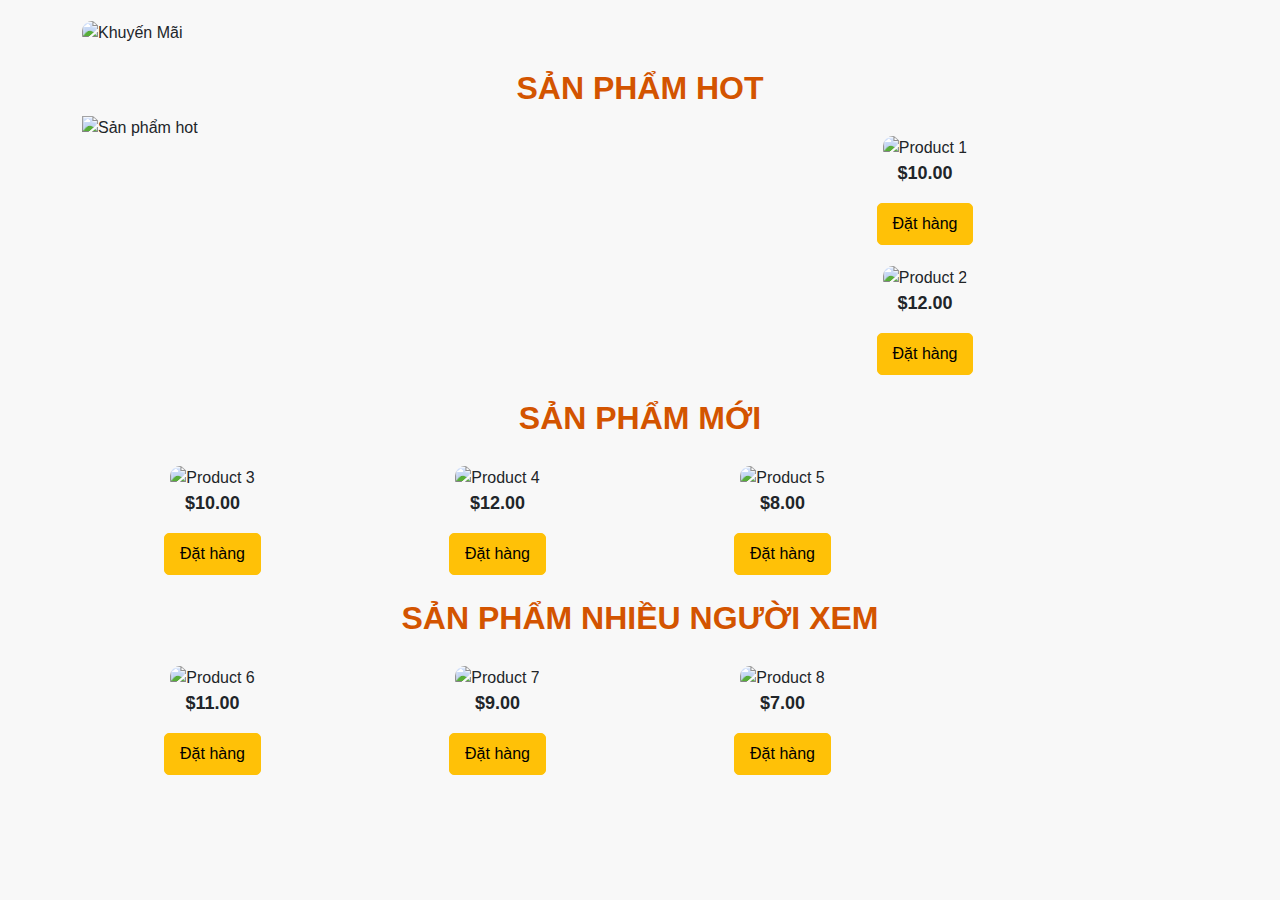
==== index.html @ 2e8bdfd3 "first commit" ====
<!DOCTYPE html>
<html lang="vi">
<head>
    <meta charset="UTF-8">
    <meta name="viewport" content="width=device-width, initial-scale=1.0">
    <title>Trang Bán Hàng</title>
    <link rel="stylesheet" href="https://cdn.jsdelivr.net/npm/bootstrap@5.3.0/dist/css/bootstrap.min.css">
    <link rel="stylesheet" href="css/style.css">
</head>
<body>
    <!-- Banner Khuyến Mãi -->
    <div class="container">
        <div class="banner">
            <img src="banner.jpg" class="img-fluid" alt="Khuyến Mãi">
        </div>

        <!-- SẢN PHẨM HOT -->
        <h2 class="text-center mt-4">SẢN PHẨM HOT</h2>
        <div class="row">
            <div class="col-md-6">
                <img src="hot-product.jpg" class="img-fluid" alt="Sản phẩm hot">
            </div>
            <div class="col-md-6 d-flex flex-column">
                <div class="product">
                    <img src="product1.jpg" alt="Product 1">
                    <p>$10.00</p>
                    <button class="btn btn-warning">Đặt hàng</button>
                </div>
                <div class="product">
                    <img src="product2.jpg" alt="Product 2">
                    <p>$12.00</p>
                    <button class="btn btn-warning">Đặt hàng</button>
                </div>
            </div>
        </div>

        <!-- SẢN PHẨM MỚI -->
        <h2 class="text-center mt-4">SẢN PHẨM MỚI</h2>
        <div class="row">
            <div class="col-md-3 product">
                <img src="product3.jpg" alt="Product 3">
                <p>$10.00</p>
                <button class="btn btn-warning">Đặt hàng</button>
            </div>
            <div class="col-md-3 product">
                <img src="product4.jpg" alt="Product 4">
                <p>$12.00</p>
                <button class="btn btn-warning">Đặt hàng</button>
            </div>
            <div class="col-md-3 product">
                <img src="product5.jpg" alt="Product 5">
                <p>$8.00</p>
                <button class="btn btn-warning">Đặt hàng</button>
            </div>
        </div>

        <!-- SẢN PHẨM NHIỀU NGƯỜI XEM -->
        <h2 class="text-center mt-4">SẢN PHẨM NHIỀU NGƯỜI XEM</h2>
        <div class="row">
            <div class="col-md-3 product">
                <img src="product6.jpg" alt="Product 6">
                <p>$11.00</p>
                <button class="btn btn-warning">Đặt hàng</button>
            </div>
            <div class="col-md-3 product">
                <img src="product7.jpg" alt="Product 7">
                <p>$9.00</p>
                <button class="btn btn-warning">Đặt hàng</button>
            </div>
            <div class="col-md-3 product">
                <img src="product8.jpg" alt="Product 8">
                <p>$7.00</p>
                <button class="btn btn-warning">Đặt hàng</button>
            </div>
        </div>
    </div>

    <script src="https://cdn.jsdelivr.net/npm/bootstrap@5.3.0/dist/js/bootstrap.bundle.min.js"></script>
</body>
</html>
---- css/style.css ----
body {
    font-family: Arial, sans-serif;
    background-color: #f8f8f8;
    padding: 20px;
}

.banner img {
    width: 100%;
    border-radius: 10px;
}

h2 {
    color: #d35400;
    font-weight: bold;
    margin-top: 20px;
}

.product {
    text-align: center;
    margin-top: 20px;
}

.product img {
    width: 100%;
    border-radius: 10px;
}

.product p {
    font-size: 18px;
    font-weight: bold;
}

.btn-warning {
    font-size: 16px;
    padding: 8px 15px;
    border-radius: 5px;
}
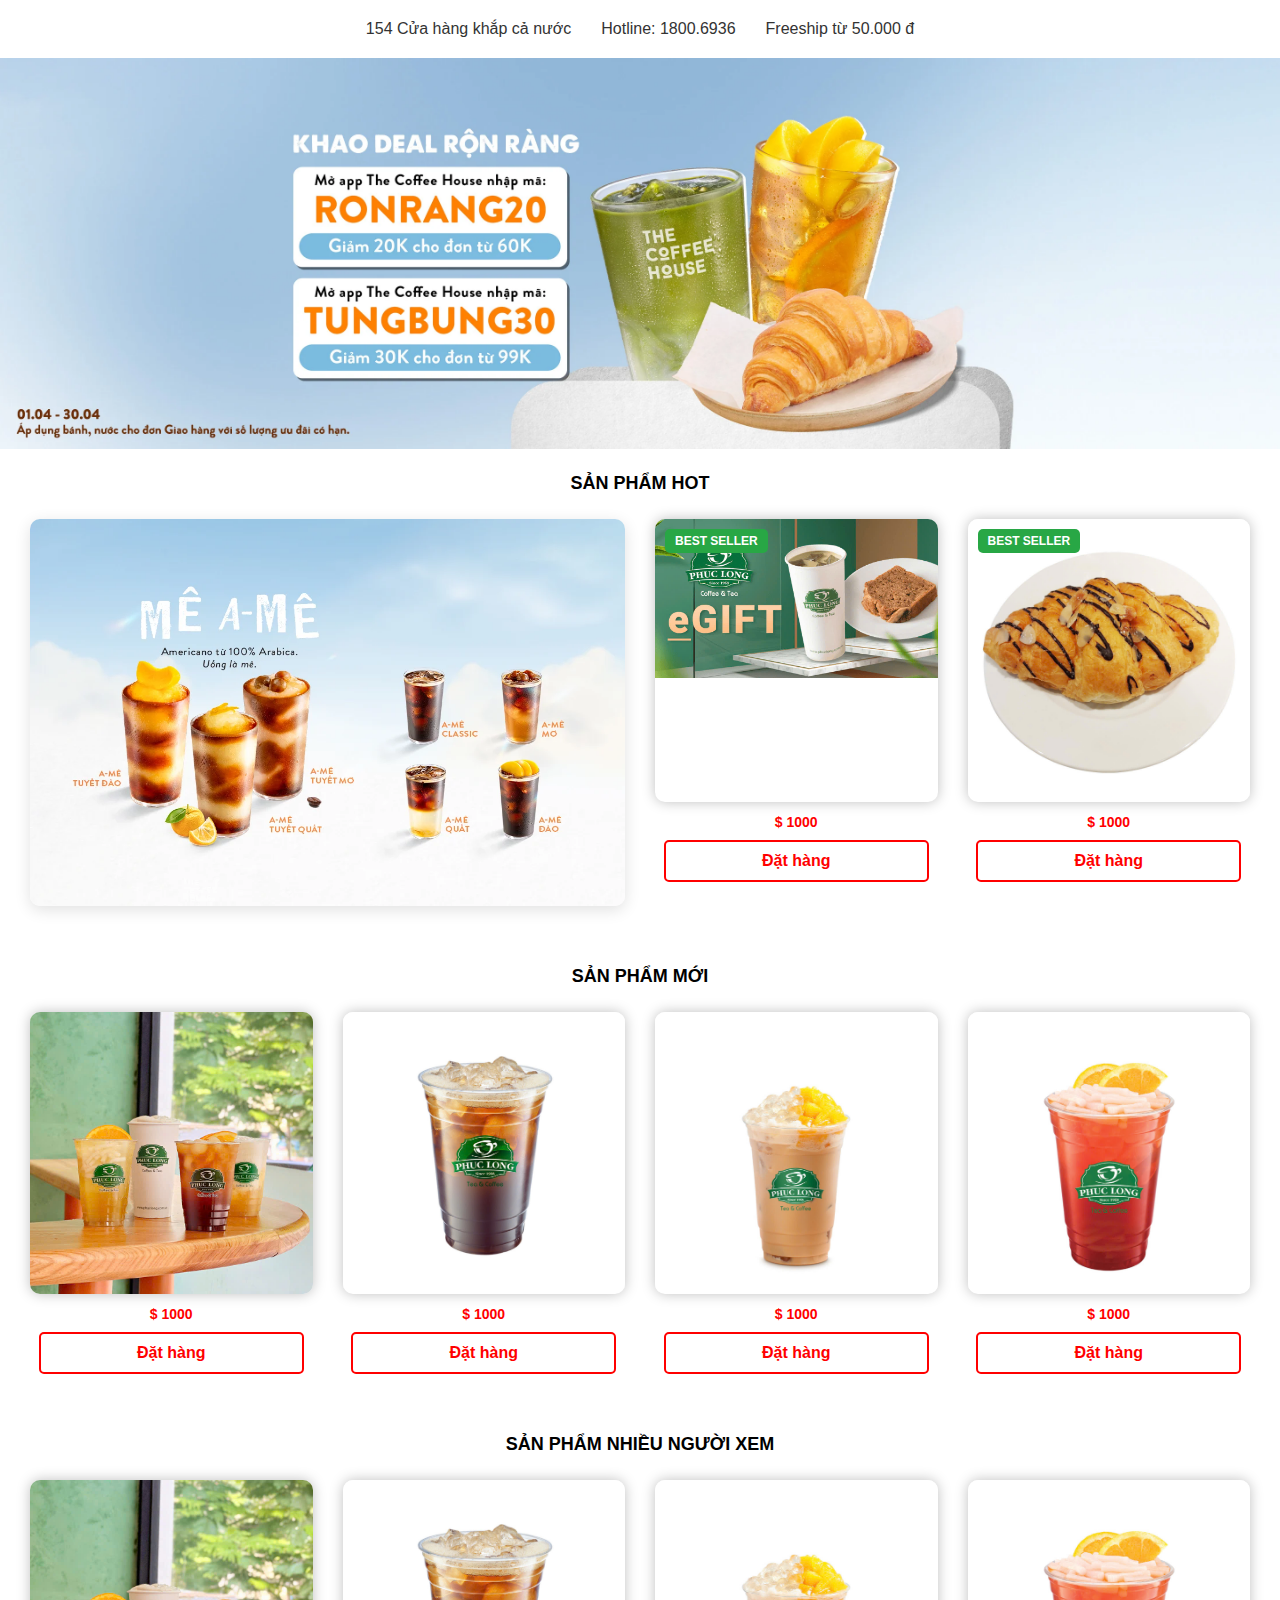
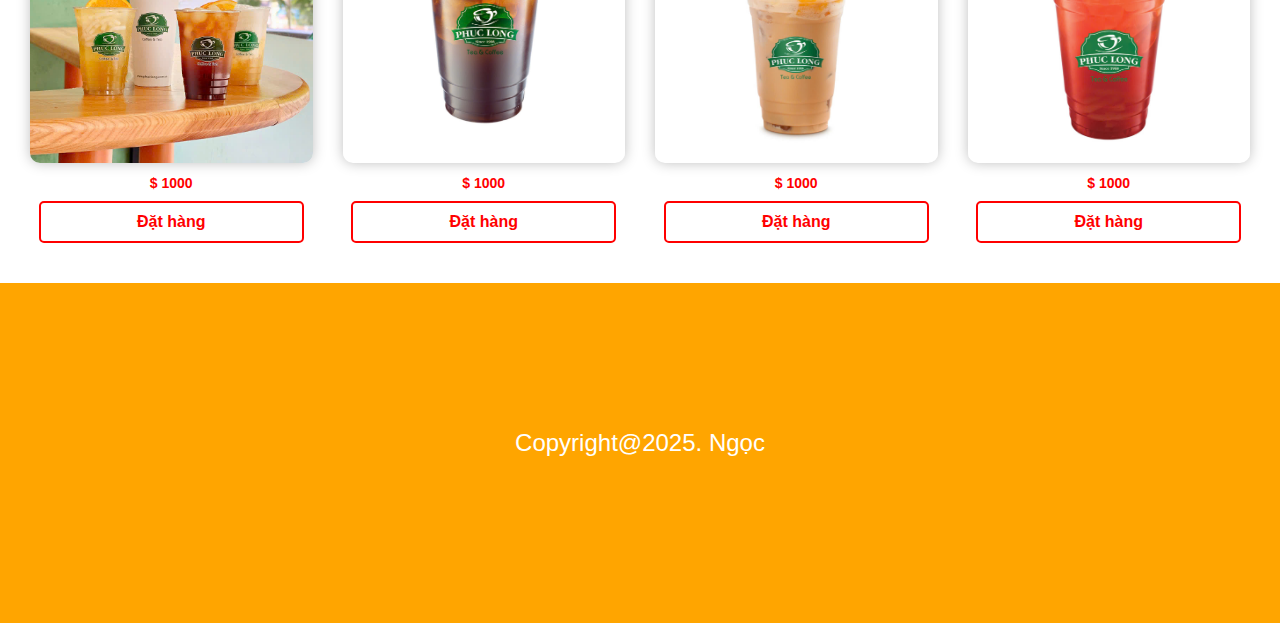
==== commit 425a58f8: "save" ====
--- a/index.html
+++ b/index.html
@@ -1,80 +1,204 @@
 <!DOCTYPE html>
-<html lang="vi">
-<head>
-    <meta charset="UTF-8">
-    <meta name="viewport" content="width=device-width, initial-scale=1.0">
-    <title>Trang Bán Hàng</title>
-    <link rel="stylesheet" href="https://cdn.jsdelivr.net/npm/bootstrap@5.3.0/dist/css/bootstrap.min.css">
-    <link rel="stylesheet" href="css/style.css">
-</head>
-<body>
-    <!-- Banner Khuyến Mãi -->
+<html lang="en">
+  <head>
+    <meta charset="UTF-8" />
+    <meta name="viewport" content="width=device-width, initial-scale=1.0" />
+    <title>Bán hàng</title>
+    <link rel="stylesheet" href="css/style.css" />
+  </head>
+  <body>
+    <div class="header-meta-list">
+      <a href="/">
+        <span>154 Cửa hàng khắp cả nước</span>
+      </a>
+      <a href="/">
+        <span>Hotline: 1800.6936</span>
+      </a>
+      <a href="/">
+        <span>Freeship từ 50.000 đ</span>
+      </a>
+    </div>
+    <div class="banner">
+      <a href="sanpham.html">
+        <img src="images/banner.webp" alt="banner" />
+      </a>
+    </div>
     <div class="container">
-        <div class="banner">
-            <img src="banner.jpg" class="img-fluid" alt="Khuyến Mãi">
-        </div>
-
-        <!-- SẢN PHẨM HOT -->
-        <h2 class="text-center mt-4">SẢN PHẨM HOT</h2>
-        <div class="row">
-            <div class="col-md-6">
-                <img src="hot-product.jpg" class="img-fluid" alt="Sản phẩm hot">
-            </div>
-            <div class="col-md-6 d-flex flex-column">
-                <div class="product">
-                    <img src="product1.jpg" alt="Product 1">
-                    <p>$10.00</p>
-                    <button class="btn btn-warning">Đặt hàng</button>
-                </div>
-                <div class="product">
-                    <img src="product2.jpg" alt="Product 2">
-                    <p>$12.00</p>
-                    <button class="btn btn-warning">Đặt hàng</button>
-                </div>
-            </div>
-        </div>
-
-        <!-- SẢN PHẨM MỚI -->
-        <h2 class="text-center mt-4">SẢN PHẨM MỚI</h2>
-        <div class="row">
-            <div class="col-md-3 product">
-                <img src="product3.jpg" alt="Product 3">
-                <p>$10.00</p>
-                <button class="btn btn-warning">Đặt hàng</button>
-            </div>
-            <div class="col-md-3 product">
-                <img src="product4.jpg" alt="Product 4">
-                <p>$12.00</p>
-                <button class="btn btn-warning">Đặt hàng</button>
-            </div>
-            <div class="col-md-3 product">
-                <img src="product5.jpg" alt="Product 5">
-                <p>$8.00</p>
-                <button class="btn btn-warning">Đặt hàng</button>
-            </div>
-        </div>
-
-        <!-- SẢN PHẨM NHIỀU NGƯỜI XEM -->
-        <h2 class="text-center mt-4">SẢN PHẨM NHIỀU NGƯỜI XEM</h2>
-        <div class="row">
-            <div class="col-md-3 product">
-                <img src="product6.jpg" alt="Product 6">
-                <p>$11.00</p>
-                <button class="btn btn-warning">Đặt hàng</button>
-            </div>
-            <div class="col-md-3 product">
-                <img src="product7.jpg" alt="Product 7">
-                <p>$9.00</p>
-                <button class="btn btn-warning">Đặt hàng</button>
-            </div>
-            <div class="col-md-3 product">
-                <img src="product8.jpg" alt="Product 8">
-                <p>$7.00</p>
-                <button class="btn btn-warning">Đặt hàng</button>
-            </div>
-        </div>
-    </div>
-
-    <script src="https://cdn.jsdelivr.net/npm/bootstrap@5.3.0/dist/js/bootstrap.bundle.min.js"></script>
-</body>
+      <div class="hot-product">
+        <div class="hot-product-title">
+          <h2>Sản phẩm hot</h2>
+        </div>
+        <div class="hot-product-list">
+          <div class="menu-item banner-left">
+            <a href="sanpham.html">
+              <img src="images/banner_left.webp" alt="banner-left" />
+            </a>
+          </div>
+          <div class="menu_item">
+            <div class="menu_item_image">
+                <div class="best-seller-label">Best Seller</div>
+              <a href="sanphamchitiet.html" title="Hi-Tea Vải"
+                ><img
+                  class="lazyloaded"
+                  src="images/product_1.jpg"
+                  alt="product_1"
+              /></a>
+            </div>
+            <div class="menu_item_info">
+              <div class="price_product_item">$ 1000</div>
+              <a href="dathang.html" class="btn-product">Đặt hàng</a>
+            </div>
+          </div>
+          <div class="menu_item">
+            <div class="menu_item_image">
+                <div class="best-seller-label">Best Seller</div>
+              <a href="sanphamchitiet.html" title="Hi-Tea Vải"
+                ><img
+                  class="lazyloaded"
+                  src="images/product_2.jpg"
+                  alt="product_2"
+              /></a>
+            </div>
+            <div class="menu_item_info">
+              <div class="price_product_item">$ 1000</div>
+              <a href="dathang.html" class="btn-product">Đặt hàng</a>
+            </div>
+          </div>
+        </div>
+      </div>
+    </div>
+    <div class="container">
+        <div class="hot-product">
+          <div class="hot-product-title">
+            <h2>Sản phẩm mới</h2>
+          </div>
+          <div class="hot-product-list">
+            <div class="menu_item">
+              <div class="menu_item_image">
+                <a href="sanphamchitiet.html" title="Hi-Tea Vải"
+                  ><img
+                    class="lazyloaded"
+                    src="images/product_3.jpg"
+                    alt="product_1"
+                /></a>
+              </div>
+              <div class="menu_item_info">
+                <div class="price_product_item">$ 1000</div>
+                <a href="dathang.html" class="btn-product">Đặt hàng</a>
+              </div>
+            </div>
+            <div class="menu_item">
+              <div class="menu_item_image">
+                <a href="sanphamchitiet.html" title="Hi-Tea Vải"
+                  ><img
+                    class="lazyloaded"
+                    src="images/product_4.jpg"
+                    alt="product_2"
+                /></a>
+              </div>
+              <div class="menu_item_info">
+                <div class="price_product_item">$ 1000</div>
+                <a href="dathang.html" class="btn-product">Đặt hàng</a>
+              </div>
+            </div>
+            <div class="menu_item">
+              <div class="menu_item_image">
+                <a href="sanphamchitiet.html" title="Hi-Tea Vải"
+                  ><img
+                    class="lazyloaded"
+                    src="images/product_5.jpg"
+                    alt="product_2"
+                /></a>
+              </div>
+              <div class="menu_item_info">
+                <div class="price_product_item">$ 1000</div>
+                <a href="dathang.html" class="btn-product">Đặt hàng</a>
+              </div>
+            </div>
+            <div class="menu_item">
+              <div class="menu_item_image">
+                <a href="sanphamchitiet.html" title="Hi-Tea Vải"
+                  ><img
+                    class="lazyloaded"
+                    src="images/product_6.jpg"
+                    alt="product_2"
+                /></a>
+              </div>
+              <div class="menu_item_info">
+                <div class="price_product_item">$ 1000</div>
+                <a href="dathang.html" class="btn-product">Đặt hàng</a>
+              </div>
+            </div>
+          </div>
+        </div>
+      </div>
+    <div class="container">
+      <div class="hot-product">
+        <div class="hot-product-title">
+          <h2>Sản phẩm nhiều người xem</h2>
+        </div>
+        <div class="hot-product-list">
+          <div class="menu_item">
+            <div class="menu_item_image">
+              <a href="sanphamchitiet.html" title="Hi-Tea Vải"
+                ><img
+                  class="lazyloaded"
+                  src="images/product_3.jpg"
+                  alt="product_1"
+              /></a>
+            </div>
+            <div class="menu_item_info">
+              <div class="price_product_item">$ 1000</div>
+              <a href="dathang.html" class="btn-product">Đặt hàng</a>
+            </div>
+          </div>
+          <div class="menu_item">
+            <div class="menu_item_image">
+              <a href="sanphamchitiet.html" title="Hi-Tea Vải"
+                ><img
+                  class="lazyloaded"
+                  src="images/product_4.jpg"
+                  alt="product_2"
+              /></a>
+            </div>
+            <div class="menu_item_info">
+              <div class="price_product_item">$ 1000</div>
+              <a href="dathang.html" class="btn-product">Đặt hàng</a>
+            </div>
+          </div>
+          <div class="menu_item">
+            <div class="menu_item_image">
+              <a href="sanphamchitiet.html" title="Hi-Tea Vải"
+                ><img
+                  class="lazyloaded"
+                  src="images/product_5.jpg"
+                  alt="product_2"
+              /></a>
+            </div>
+            <div class="menu_item_info">
+              <div class="price_product_item">$ 1000</div>
+              <a href="dathang.html" class="btn-product">Đặt hàng</a>
+            </div>
+          </div>
+          <div class="menu_item">
+            <div class="menu_item_image">
+              <a href="sanphamchitiet.html" title="Hi-Tea Vải"
+                ><img
+                  class="lazyloaded"
+                  src="images/product_6.jpg"
+                  alt="product_2"
+              /></a>
+            </div>
+            <div class="menu_item_info">
+              <div class="price_product_item">$ 1000</div>
+              <a href="dathang.html" class="btn-product">Đặt hàng</a>
+            </div>
+          </div>
+        </div>
+      </div>
+    </div>
+    <div class="footer">
+      <p>Copyright@2025. Ngọc</p>
+    </div>
+  </body>
 </html>
--- a/css/style.css
+++ b/css/style.css
@@ -1,37 +1,281 @@
-body {
+body{
+    background-color: #fff;
     font-family: Arial, sans-serif;
-    background-color: #f8f8f8;
-    padding: 20px;
-}
-
-.banner img {
-    width: 100%;
+}
+*{
+    margin: 0;
+    padding: 0;
+}
+.container {
+    margin-right: auto;
+    margin-left: auto;
+    padding-left: 15px;
+    padding-right: 15px;
+}
+.header-meta-list{
+    width: 100%;
+    display: flex;
+    margin: 0;
+    padding: 10px 0;
+    justify-content: center;
+    background-color: #fff;
+}
+
+.header-meta-list a{
+    text-decoration: none;
+    color: #333;
+    padding: 10px 15px;
+}
+.header-meta-list a:hover{
+    color: #007BFF;
+}
+.banner{
+    width: 100%;
+    position: relative;
+    display: flex;
+    justify-content: center;
+    flex-direction: column;
+    align-items: center;
+}
+.banner h1{
+    position: absolute;
+    text-align: center;
+    color: #fff;
+    font-size: 36px;
+    margin: 20px 0;
+    text-transform: uppercase;
+}
+.banner img{
+    width: 100%;
+    height: auto;
+}
+.hot-products{
+    margin-right: auto;
+    margin-left: auto;
+    padding-left: 15px;
+    padding-right: 15px;
+}
+.hot-product-title{
+    text-align: center;
+    font-size: 24px;
+    margin: 20px 0;
+    text-transform: uppercase;
+}
+.banner-left{
+    flex: 0 0 calc(50% - 30px);
+    margin: 0 15px 40px 15px;
+}
+.banner-left a{
+    display: block;
+    padding-top: 65%;
+    position: relative;
     border-radius: 10px;
-}
-
-h2 {
-    color: #d35400;
+    overflow: hidden;
+    box-shadow: 0px 4px 16px 0px #0000001F;
+}
+.banner-left > a > img {
+    width: 100%;
+    height: 100%;
+    top: 0;
+    left: 0;
+    position: absolute;
+}
+.hot-product-list{
+    display: flex;
+    flex-wrap: wrap;
+    justify-content: space-between;
+}
+.menu_item{
+    background: #fff;
+    -ms-flex: 0 0 calc(33.333% - 30px);
+    -webkit-flex: 0 0 calc(33.333% - 30px);
+    flex: 0 0 calc(25% - 30px);
+    margin: 0 15px 40px;
+    min-height: 145px;
+}
+.best-seller-label {
+    position: absolute;
+    top: 10px;
+    left: 10px;
+    background: #28a745;
+    color: white;
+    font-size: 12px;
     font-weight: bold;
-    margin-top: 20px;
-}
-
-.product {
+    padding: 5px 10px;
+    border-radius: 5px;
+    text-transform: uppercase;
+    z-index: 3;
+}
+.menu_item .menu_item_image {
+    position: relative;
+}
+
+.menu_item .menu_item_image > a {
+    border-radius: 10px;
+    overflow: hidden;
+    display: block;
+    width: 100%;
+    padding-top: 100%;
+    position: relative;
+    box-shadow: 0px 0px 13px 0px #00000040;
+}
+.menu_item .menu_item_image > a > img {
+    position: absolute;
+    top: 0;
+    left: 0;
+}
+.menu_item .menu_item_image img {
+    width: 100%;
+}
+.menu_item .menu_item_image h1 {
+    width: 100%;
+}
+.menu_item .menu_item_image h1::before {
+    content: "| ";
+    color: yellow;
+    font-weight: bold;
+    margin-right: 50px;
+}
+img {
+    border: none;
+    max-width: 100%;
+    height: auto;
+}
+.menu_item .menu_item_info {
+    padding: 12px 0 0;
+    width: 100%;
+    display: flex;
+    flex-direction: column;
+    justify-content: space-between;
+    align-items: center;
+}
+a {
+    text-decoration: none;
+    color: #191919;
+    -o-transition: .5s;
+    -ms-transition: .5s;
+    -moz-transition: .5s;
+    -webkit-transition: .5s;
+    transition: .5s;
+}
+.price_product_item {
+    font-size: 14px;
+    color: red;
+    margin-bottom: 10px;
+    font-weight: 600;
+}
+.btn-product{
+    display: inline-block;
+    width: 50%;
+    padding: 10px 60px;
+    background-color: #fff;
+    color: red;
+    border: 2px solid red;
+    border-radius: 5px;
     text-align: center;
-    margin-top: 20px;
-}
-
-.product img {
-    width: 100%;
-    border-radius: 10px;
-}
-
-.product p {
+    font-weight: 600;
+}
+
+.header_nav{
+    display: flex;
+    align-items: center;
+    justify-content: space-between;
+}
+.header_logo {
+    width: 255px;
+}
+.logo_wrap a {
+    display: block;
+}
+.logo_wrap img {
+    width: 70px;
+    height: 60px;
+}
+.header_menu > ul {
+    padding: 0;
+    margin: 0;
+    display: flex;
+}
+.header_menu > ul > li {
+    display: inline-block;
+    padding: 19px 10px 19px;
+}
+.header_menu > ul > li a {
+    display: block;
+    color: #000;
+    font-size: 14px;
+    line-height: 22px;
+    font-weight: 600;
+    font-family: 'SF Pro Text', sans-serif;
+    text-transform: uppercase;
+}
+.product-list{
+    display: flex;
+}
+.filter-left {
+    background: #fff;
+}
+
+.hot-product-title h2 {
     font-size: 18px;
     font-weight: bold;
-}
-
-.btn-warning {
+    text-transform: uppercase;
+    margin-bottom: 10px;
+    padding-bottom: 5px;
+    white-space: nowrap;
+}
+
+.filter-left-list {
+    list-style: none;
+    padding: 0;
+    margin: 0;
+}
+
+.filter-left-list li {
+    padding: 10px 0;
+    border-bottom: 1px solid #e9dcd3;
+}
+
+.filter-left-list li:last-child {
+    border-bottom: none; 
+}
+
+.filter-left-list a {
+    text-decoration: none;
+    color: #333;
     font-size: 16px;
-    padding: 8px 15px;
-    border-radius: 5px;
-}
+    display: block;
+    transition: color 0.3s ease;
+}
+
+.filter-left-list a:hover {
+    color: #007BFF;
+}
+.product-detail-item{
+    flex: 35%;
+}
+.product-detail-item .menu_item_info{
+    align-items: flex-start;
+}
+.product-related{
+    display: flex;
+    gap: 50px;
+}
+.product-related .menu_item{
+    flex: 50%;
+}
+.footer{
+    width: 100%;
+    height: 300px;
+    background: orange;
+    padding: 20px 0;
+    display: flex;
+    flex-direction: column;
+    justify-content: center;
+    align-items: center;
+}
+.footer p{
+    font-size: 24px;
+    color: #fff;
+    margin-bottom: 20px;
+}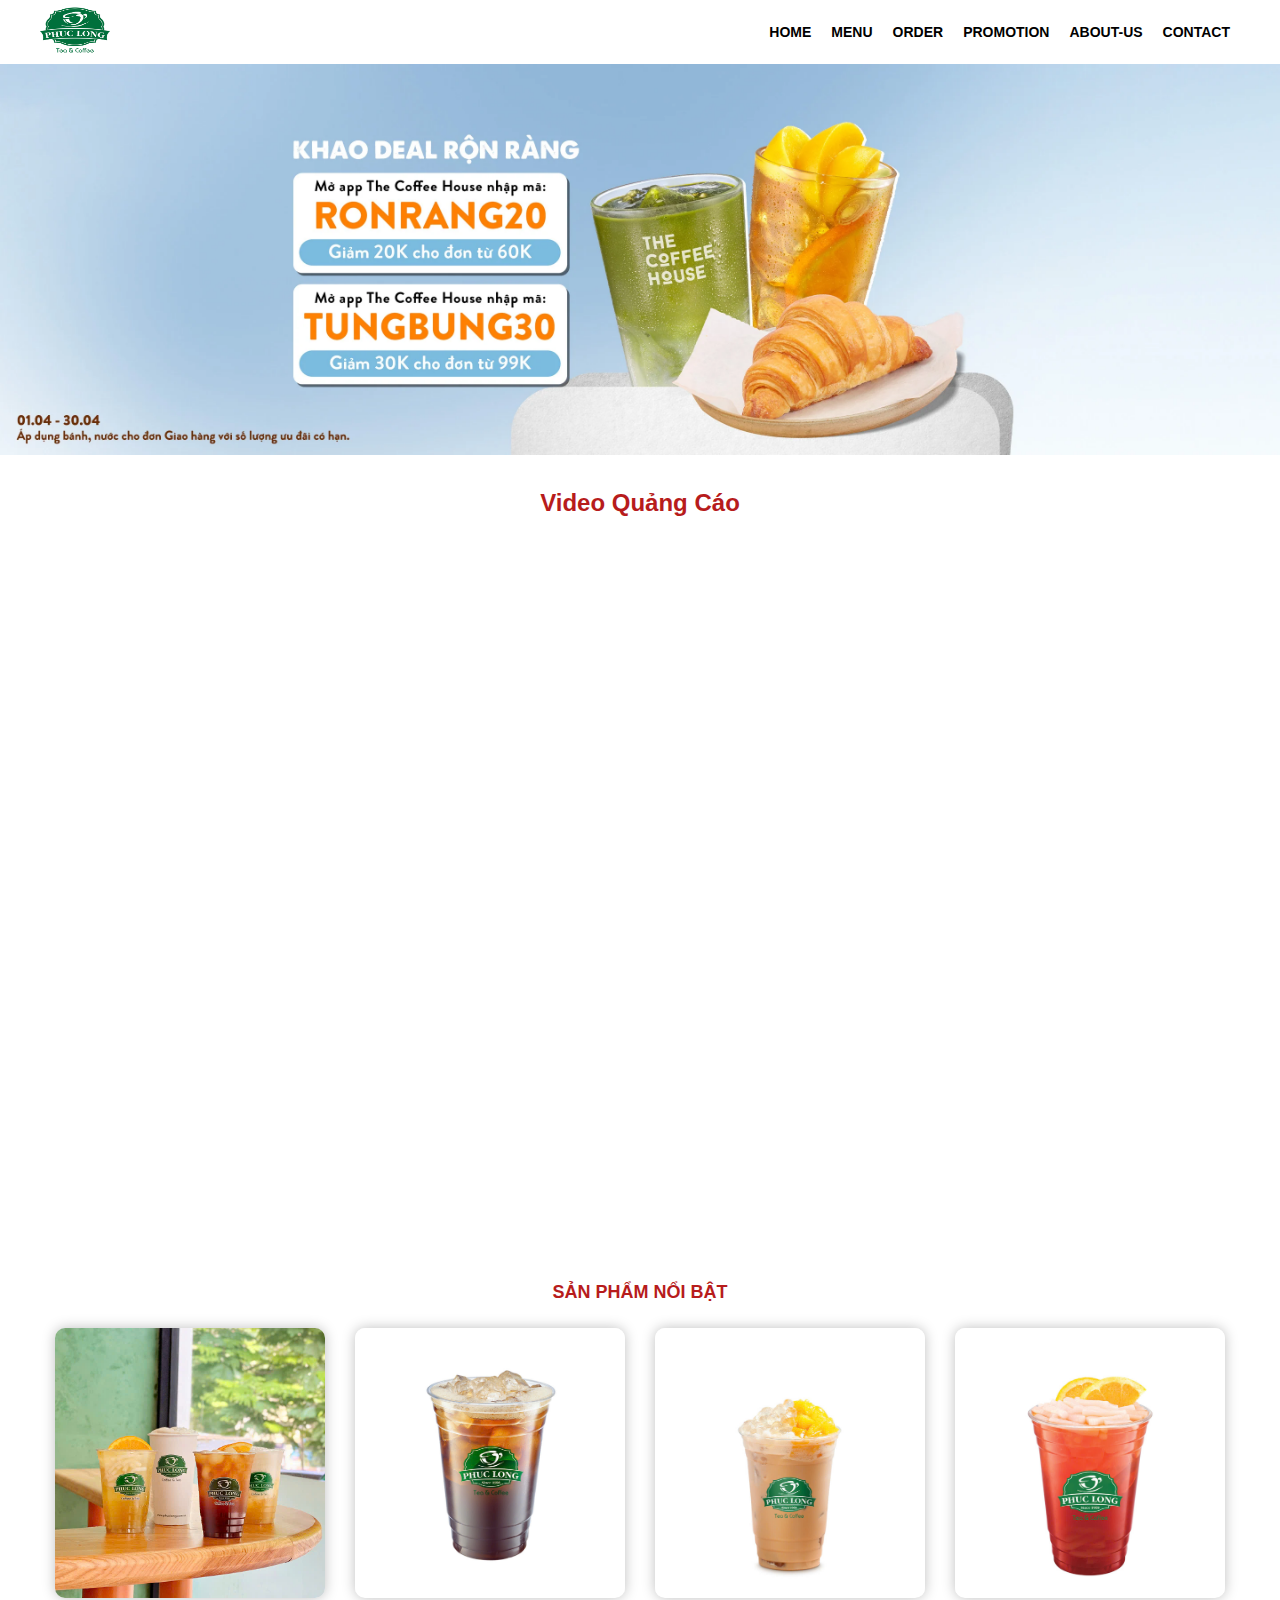
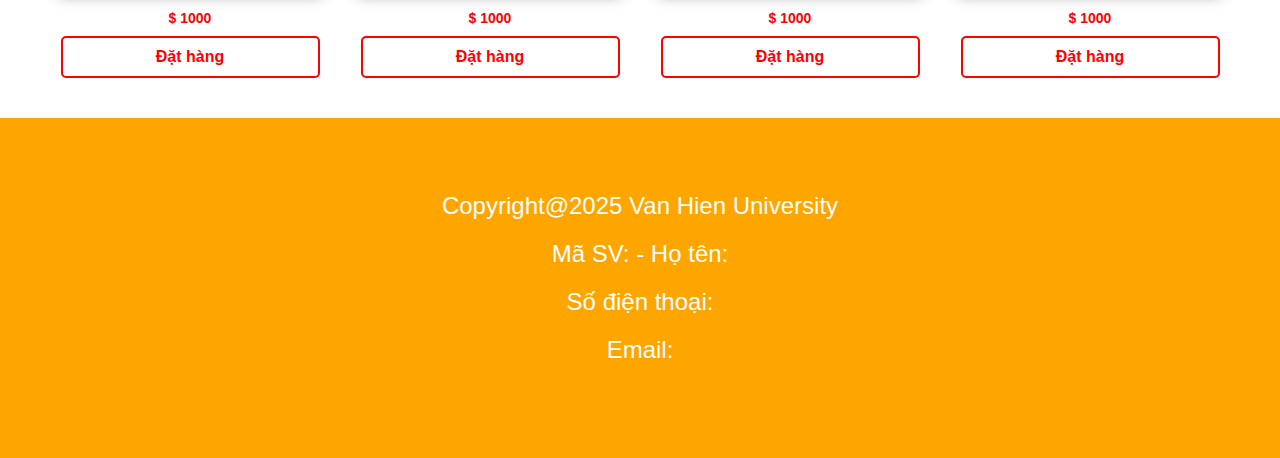
==== commit fded282e: "save" ====
--- a/index.html
+++ b/index.html
@@ -7,70 +7,63 @@
     <link rel="stylesheet" href="css/style.css" />
   </head>
   <body>
-    <div class="header-meta-list">
+    <header>
+      <div class="container">
+        <div class="header_nav">
+          <div class="header_logo">
+            <div class="logo_wrap">
+              <a href="/" class="logo">
+                <img src="images/logo.png" alt="logo">
+              </a>
+          </div>
+        </div>
+        <div class="header_menu">
+          <ul class="clearfix">
+            <li>
+              <a href="/" title="Cà phê">Home</a>
+            </li>
+            <li>
+              <a href="sanpham.html" title="Trà">Menu</a>
+            </li>
+            <li>
+              <a href="dathang.html" title="Trà">Order</a>
+            </li>
+            <li>
+              <a href="khuyenmai.html" title="Trà">Promotion</a>
+            </li>
+            <li>
+              <a href="about-us.html" title="Trà">About-us</a>
+            </li>
+            <li>
+              <a href="contact.html" title="Trà">Contact</a>
+            </li>
+          </ul>
+        </div>
+      </div>
+    </header>
+    <div class="banner">
       <a href="/">
-        <span>154 Cửa hàng khắp cả nước</span>
-      </a>
-      <a href="/">
-        <span>Hotline: 1800.6936</span>
-      </a>
-      <a href="/">
-        <span>Freeship từ 50.000 đ</span>
-      </a>
-    </div>
-    <div class="banner">
-      <a href="sanpham.html">
         <img src="images/banner.webp" alt="banner" />
       </a>
     </div>
-    <div class="container">
-      <div class="hot-product">
-        <div class="hot-product-title">
-          <h2>Sản phẩm hot</h2>
-        </div>
-        <div class="hot-product-list">
-          <div class="menu-item banner-left">
-            <a href="sanpham.html">
-              <img src="images/banner_left.webp" alt="banner-left" />
-            </a>
-          </div>
-          <div class="menu_item">
-            <div class="menu_item_image">
-                <div class="best-seller-label">Best Seller</div>
-              <a href="sanphamchitiet.html" title="Hi-Tea Vải"
-                ><img
-                  class="lazyloaded"
-                  src="images/product_1.jpg"
-                  alt="product_1"
-              /></a>
-            </div>
-            <div class="menu_item_info">
-              <div class="price_product_item">$ 1000</div>
-              <a href="dathang.html" class="btn-product">Đặt hàng</a>
-            </div>
-          </div>
-          <div class="menu_item">
-            <div class="menu_item_image">
-                <div class="best-seller-label">Best Seller</div>
-              <a href="sanphamchitiet.html" title="Hi-Tea Vải"
-                ><img
-                  class="lazyloaded"
-                  src="images/product_2.jpg"
-                  alt="product_2"
-              /></a>
-            </div>
-            <div class="menu_item_info">
-              <div class="price_product_item">$ 1000</div>
-              <a href="dathang.html" class="btn-product">Đặt hàng</a>
-            </div>
-          </div>
-        </div>
+    <!-- Video quảng cáo từ YouTube (full màn hình ngang) -->
+    <div style="width: 100%; margin: 30px 0;">
+      <h2 style="text-align: center;">Video Quảng Cáo</h2>
+      <div style="position: relative; padding-bottom: 56.25%; height: 0; overflow: hidden;">
+        <iframe 
+          src="https://www.youtube.com/embed/BHamgQvx4Xc" 
+          frameborder="0" 
+          allow="accelerometer; autoplay; clipboard-write; encrypted-media; gyroscope; picture-in-picture" 
+          allowfullscreen
+          style="position: absolute; top: 0; left: 0; width: 100%; height: 100%;">
+        </iframe>
       </div>
     </div>
+
     <div class="container">
         <div class="hot-product">
           <div class="hot-product-title">
-            <h2>Sản phẩm mới</h2>
+            <h2>Sản phẩm nổi bật</h2>
           </div>
           <div class="hot-product-list">
             <div class="menu_item">
@@ -132,73 +125,11 @@
           </div>
         </div>
       </div>
-    <div class="container">
-      <div class="hot-product">
-        <div class="hot-product-title">
-          <h2>Sản phẩm nhiều người xem</h2>
-        </div>
-        <div class="hot-product-list">
-          <div class="menu_item">
-            <div class="menu_item_image">
-              <a href="sanphamchitiet.html" title="Hi-Tea Vải"
-                ><img
-                  class="lazyloaded"
-                  src="images/product_3.jpg"
-                  alt="product_1"
-              /></a>
-            </div>
-            <div class="menu_item_info">
-              <div class="price_product_item">$ 1000</div>
-              <a href="dathang.html" class="btn-product">Đặt hàng</a>
-            </div>
-          </div>
-          <div class="menu_item">
-            <div class="menu_item_image">
-              <a href="sanphamchitiet.html" title="Hi-Tea Vải"
-                ><img
-                  class="lazyloaded"
-                  src="images/product_4.jpg"
-                  alt="product_2"
-              /></a>
-            </div>
-            <div class="menu_item_info">
-              <div class="price_product_item">$ 1000</div>
-              <a href="dathang.html" class="btn-product">Đặt hàng</a>
-            </div>
-          </div>
-          <div class="menu_item">
-            <div class="menu_item_image">
-              <a href="sanphamchitiet.html" title="Hi-Tea Vải"
-                ><img
-                  class="lazyloaded"
-                  src="images/product_5.jpg"
-                  alt="product_2"
-              /></a>
-            </div>
-            <div class="menu_item_info">
-              <div class="price_product_item">$ 1000</div>
-              <a href="dathang.html" class="btn-product">Đặt hàng</a>
-            </div>
-          </div>
-          <div class="menu_item">
-            <div class="menu_item_image">
-              <a href="sanphamchitiet.html" title="Hi-Tea Vải"
-                ><img
-                  class="lazyloaded"
-                  src="images/product_6.jpg"
-                  alt="product_2"
-              /></a>
-            </div>
-            <div class="menu_item_info">
-              <div class="price_product_item">$ 1000</div>
-              <a href="dathang.html" class="btn-product">Đặt hàng</a>
-            </div>
-          </div>
-        </div>
-      </div>
-    </div>
     <div class="footer">
-      <p>Copyright@2025. Ngọc</p>
+      <p>Copyright@2025 Van Hien University</p>
+      <p>Mã SV: - Họ tên:</p>
+      <p>Số điện thoại: </p>
+      <p>Email: </p>
     </div>
   </body>
 </html>
--- a/css/style.css
+++ b/css/style.css
@@ -7,6 +7,7 @@
     padding: 0;
 }
 .container {
+    max-width: 1200px;
     margin-right: auto;
     margin-left: auto;
     padding-left: 15px;
@@ -40,7 +41,7 @@
 .banner h1{
     position: absolute;
     text-align: center;
-    color: #fff;
+    color: red;
     font-size: 36px;
     margin: 20px 0;
     text-transform: uppercase;
@@ -92,7 +93,14 @@
     flex: 0 0 calc(25% - 30px);
     margin: 0 15px 40px;
     min-height: 145px;
-}
+    transition: all 0.3s ease;
+}
+
+.menu_item:hover {
+    transform: translateY(-5px);
+    box-shadow: 0 10px 20px rgba(0, 0, 0, 0.2);
+  }
+
 .best-seller-label {
     position: absolute;
     top: 10px;
@@ -278,4 +286,293 @@
     font-size: 24px;
     color: #fff;
     margin-bottom: 20px;
-}+}
+
+.cart {
+    width: 60%;
+}
+
+.cart h2::before, .order h2::before {
+    content: "| ";
+    color: yellow;
+    font-weight: bold;
+    margin-right: 10px;
+}
+.order {
+    width: 35%;
+    padding-left: 20px;
+    padding-left: 20px;
+    display: flex;
+    flex-direction: column;
+    gap: 20px;
+}
+
+table {
+    width: 100%;
+    border-collapse: collapse;
+    margin-top: 10px;
+}
+th, td {
+    border: 1px solid #ccc;
+    padding: 8px;
+    text-align: center;
+}
+th {
+    background: #f0f0f0;
+}
+.delete {
+    color: orange;
+    cursor: pointer;
+}
+.voucher-input {
+    width: 100%;
+    padding: 8px;
+    margin: 10px 0;
+    border: 1px solid #ccc;
+}
+.checkout-btn {
+    width: 100%;
+    padding: 10px;
+    background: white;
+    border: 2px solid orange;
+    color: orange;
+    font-size: 16px;
+    cursor: pointer;
+}
+.checkout-btn:hover {
+    background: orange;
+    color: white;
+}
+
+.gio-hang{
+    display: flex;
+    margin-top: 50px;
+    margin-bottom: 50px;
+}
+
+.contact-form, .map, .chatbox {
+    flex: 1 1 300px;
+    background: white;
+    padding: 20px;
+    border-radius: 10px;
+    box-shadow: 0 4px 12px rgba(0,0,0,0.1);
+  }
+
+  h2 {
+    color: #b71c1c;
+    margin-bottom: 15px;
+  }
+
+  .contact-form input, .contact-form textarea {
+    width: 100%;
+    padding: 10px;
+    margin-bottom: 15px;
+    border: 1px solid #ccc;
+    border-radius: 5px;
+    font-size: 15px;
+  }
+
+  .contact-form button {
+    background: #d32f2f;
+    color: white;
+    padding: 10px 20px;
+    border: none;
+    border-radius: 5px;
+    cursor: pointer;
+  }
+
+  .map iframe {
+    width: 100%;
+    height: 300px;
+    border: none;
+    border-radius: 10px;
+  }
+
+  .chatbox {
+    position: relative;
+  }
+
+  .chatbox .messages {
+    height: 250px;
+    overflow-y: auto;
+    background: #fafafa;
+    padding: 10px;
+    border-radius: 5px;
+    border: 1px solid #ddd;
+    margin-bottom: 10px;
+  }
+
+  .chatbox input {
+    width: calc(100% - 70px);
+    padding: 10px;
+    border: 1px solid #ccc;
+    border-radius: 5px;
+  }
+
+  .chatbox button {
+    width: 60px;
+    padding: 10px;
+    margin-left: 5px;
+    background: #d32f2f;
+    border: none;
+    color: white;
+    border-radius: 5px;
+  }
+  .dflex-contact {
+    max-width: 1200px;
+    margin: auto;
+    padding: 40px 20px;
+    display: flex;
+    flex-wrap: wrap;
+    gap: 30px;
+  }
+
+  .section {
+    margin-top: 50px;
+  margin-bottom: 50px;
+}
+
+.section h2 {
+  font-size: 28px;
+  color: #b71c1c;
+  margin-bottom: 20px;
+  border-bottom: 3px solid #d32f2f;
+  display: inline-block;
+  padding-bottom: 5px;
+}
+
+.section p {
+  font-size: 16px;
+  line-height: 1.7;
+  margin-bottom: 15px;
+}
+
+.section img {
+  width: 100%;
+  border-radius: 10px;
+  margin-top: 20px;
+  box-shadow: 0 5px 20px rgba(0,0,0,0.1);
+}
+
+.gio-hang {
+    display: flex;
+    gap: 30px;
+    margin-top: 60px;
+  }
+  .cart, .order {
+    flex: 1;
+    background: #fff;
+    padding: 20px;
+    border-radius: 8px;
+    box-shadow: 0 2px 10px rgba(0,0,0,0.1);
+  }
+  table {
+    width: 100%;
+    border-collapse: collapse;
+  }
+  table, th, td {
+    border: 1px solid #ccc;
+  }
+  th, td {
+    padding: 8px;
+    text-align: center;
+  }
+  .delete {
+    color: red;
+    cursor: pointer;
+  }
+  .voucher-input, input[type="text"], input[type="number"] {
+    width: 100%;
+    padding: 8px;
+    margin: 10px 0;
+    border-radius: 4px;
+    border: 1px solid #ccc;
+  }
+  .checkout-btn {
+    padding: 10px 20px;
+    background: #28a745;
+    border: none;
+    color: white;
+    border-radius: 4px;
+    cursor: pointer;
+  }
+  .checkout-btn:hover {
+    background: #218838;
+  }
+
+  .promo-title {
+    text-align: center;
+    font-size: 2em;
+    margin-bottom: 30px;
+    color: #d32f2f;
+  }
+
+  .promo-grid {
+    display: grid;
+    grid-template-columns: repeat(auto-fit, minmax(280px, 1fr));
+    gap: 30px;
+  }
+
+  .promo-card {
+    background: white;
+    border-radius: 12px;
+    box-shadow: 0 5px 15px rgba(0,0,0,0.1);
+    overflow: hidden;
+    transition: transform 0.3s ease;
+    position: relative;
+  }
+
+  .promo-card:hover {
+    transform: translateY(-5px);
+  }
+
+  .promo-card img {
+    width: 100%;
+    height: 180px;
+    object-fit: cover;
+  }
+
+  .promo-content {
+    padding: 20px;
+  }
+
+  .promo-content h3 {
+    margin: 0 0 10px;
+    font-size: 18px;
+    color: #333;
+  }
+
+  .promo-content p {
+    font-size: 14px;
+    color: #666;
+    margin-bottom: 10px;
+  }
+
+  .promo-label {
+    position: absolute;
+    top: 10px;
+    left: 10px;
+    background: #ff5722;
+    color: white;
+    font-size: 12px;
+    padding: 5px 10px;
+    border-radius: 6px;
+    text-transform: uppercase;
+  }
+
+  .promo-btn {
+    display: inline-block;
+    background: #d32f2f;
+    color: white;
+    padding: 8px 16px;
+    border-radius: 5px;
+    text-decoration: none;
+    font-size: 14px;
+  }
+
+  .promo-btn:hover {
+    background: #b71c1c;
+  }
+  .mg-promotion{
+      margin: 50px 0;
+  }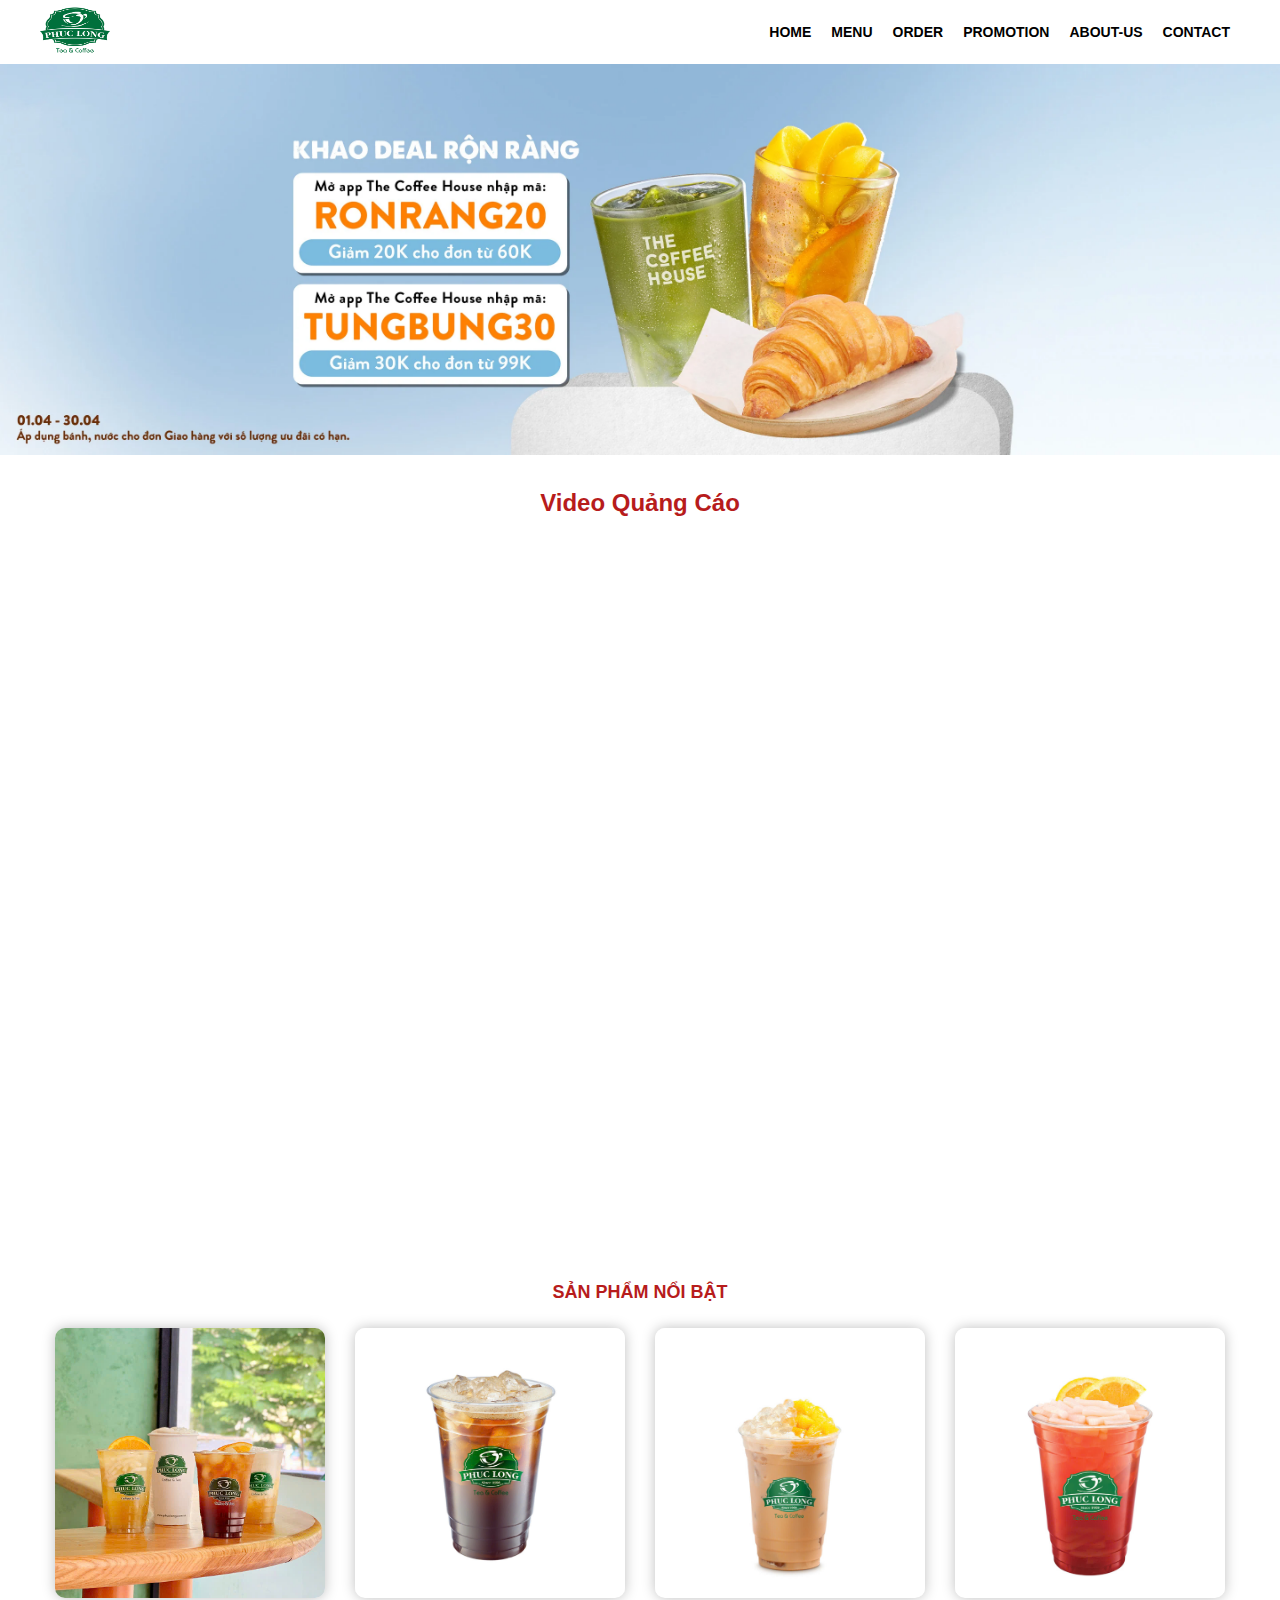
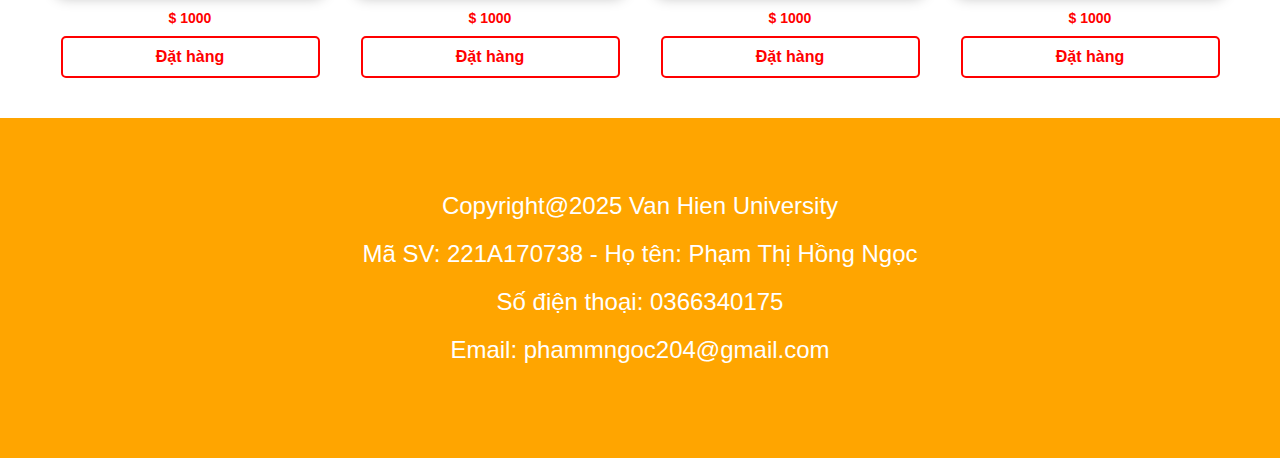
==== commit 4545eec9: "save" ====
--- a/index.html
+++ b/index.html
@@ -125,11 +125,11 @@
           </div>
         </div>
       </div>
-    <div class="footer">
-      <p>Copyright@2025 Van Hien University</p>
-      <p>Mã SV: - Họ tên:</p>
-      <p>Số điện thoại: </p>
-      <p>Email: </p>
-    </div>
+      <div class="footer">
+        <p>Copyright@2025 Van Hien University</p>
+        <p>Mã SV: 221A170738 - Họ tên: Phạm Thị Hồng Ngọc</p>
+        <p>Số điện thoại: 0366340175</p>
+        <p>Email: phammngoc204@gmail.com</p>
+      </div>
   </body>
 </html>
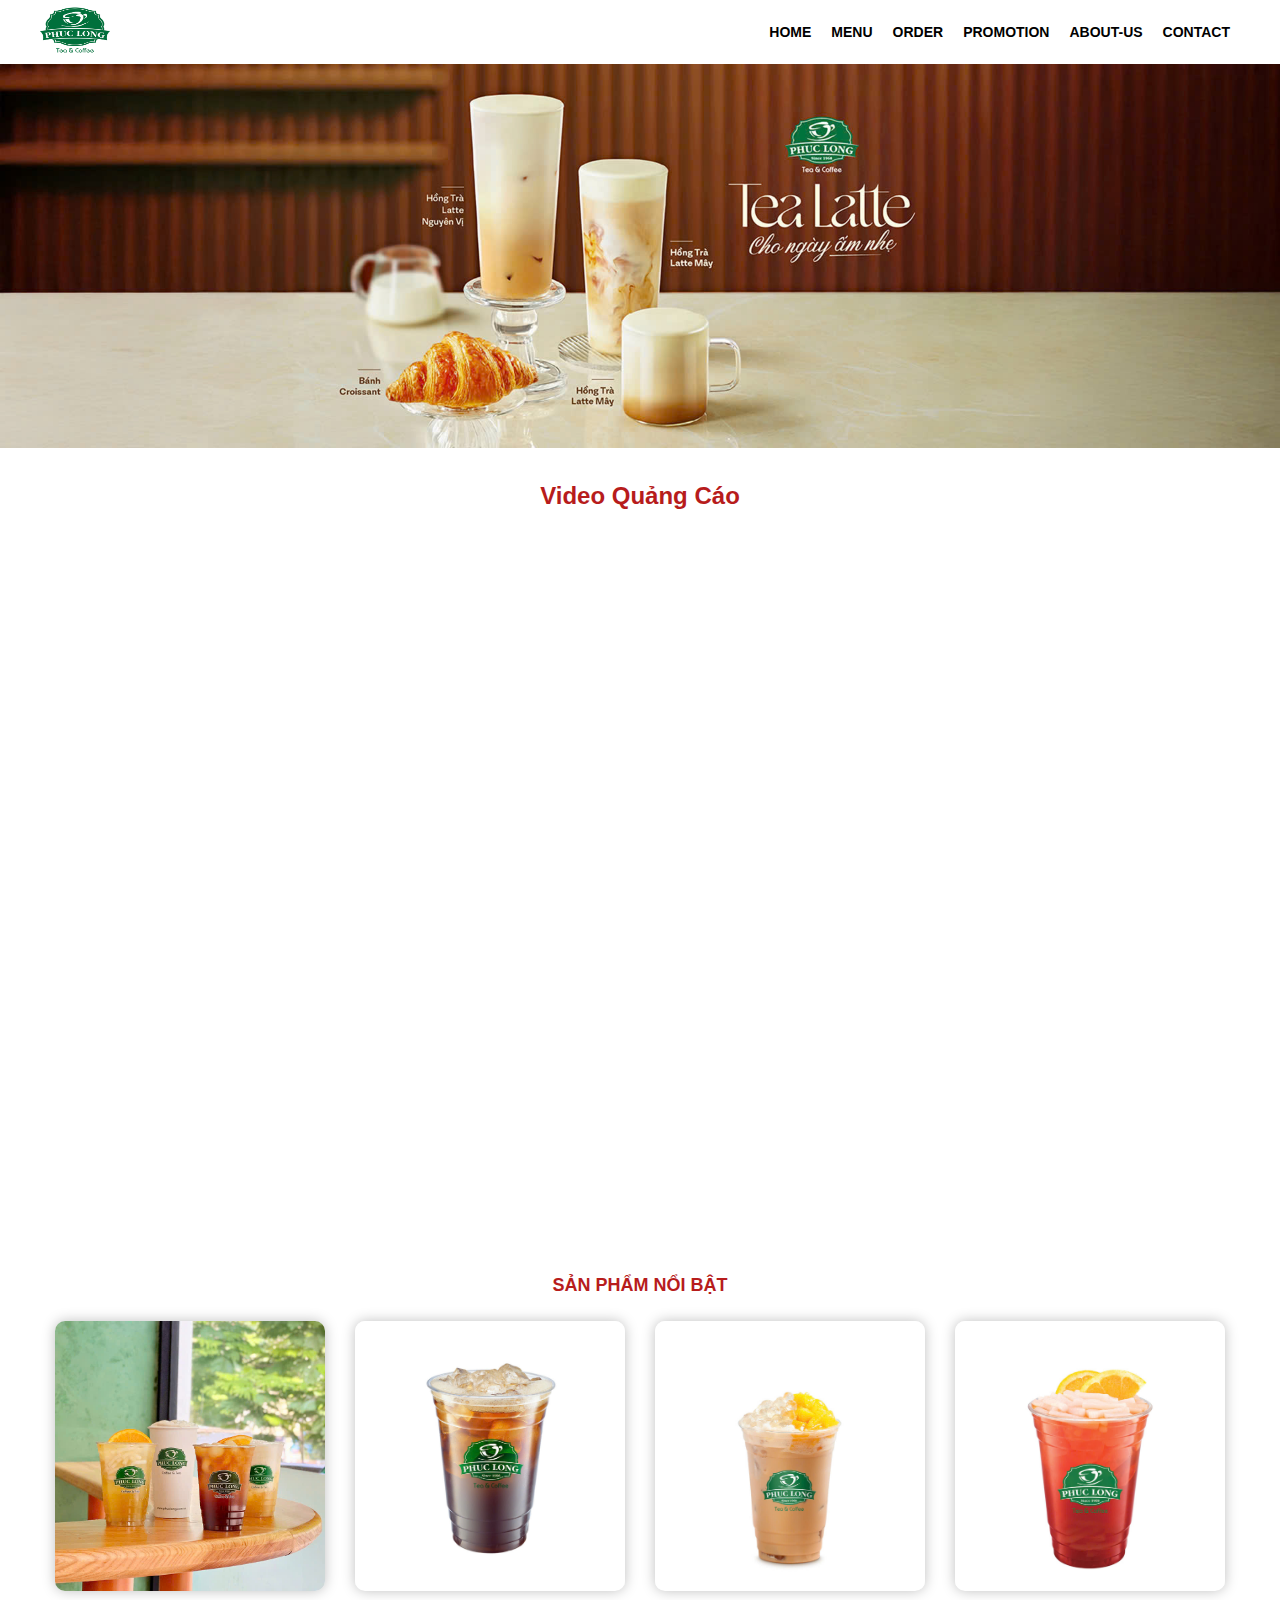
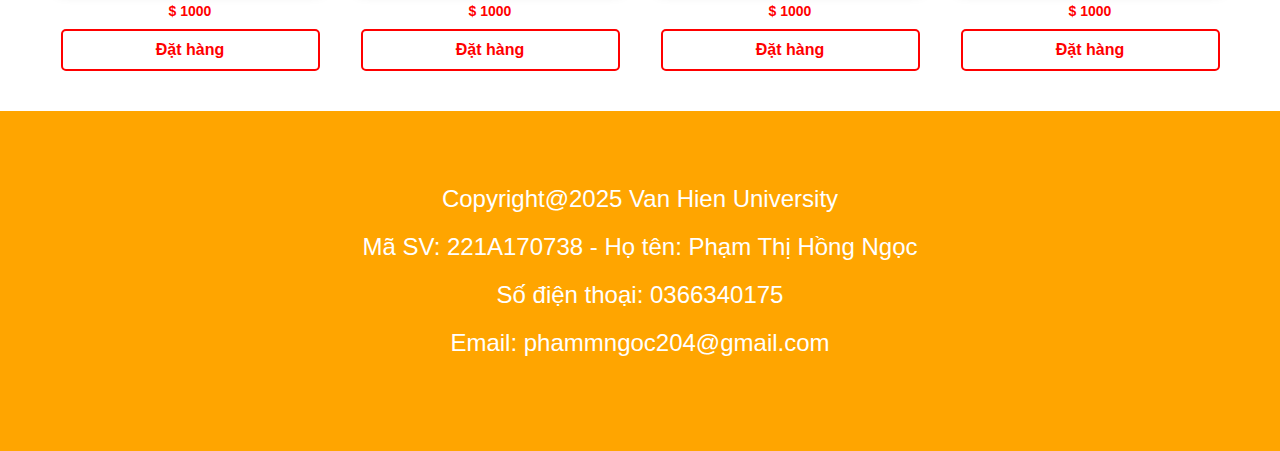
==== commit ea49954f: "save" ====
--- a/index.html
+++ b/index.html
@@ -43,7 +43,7 @@
     </header>
     <div class="banner">
       <a href="/">
-        <img src="images/banner.webp" alt="banner" />
+        <img src="images/banner.jpg" alt="banner" />
       </a>
     </div>
     <!-- Video quảng cáo từ YouTube (full màn hình ngang) -->
